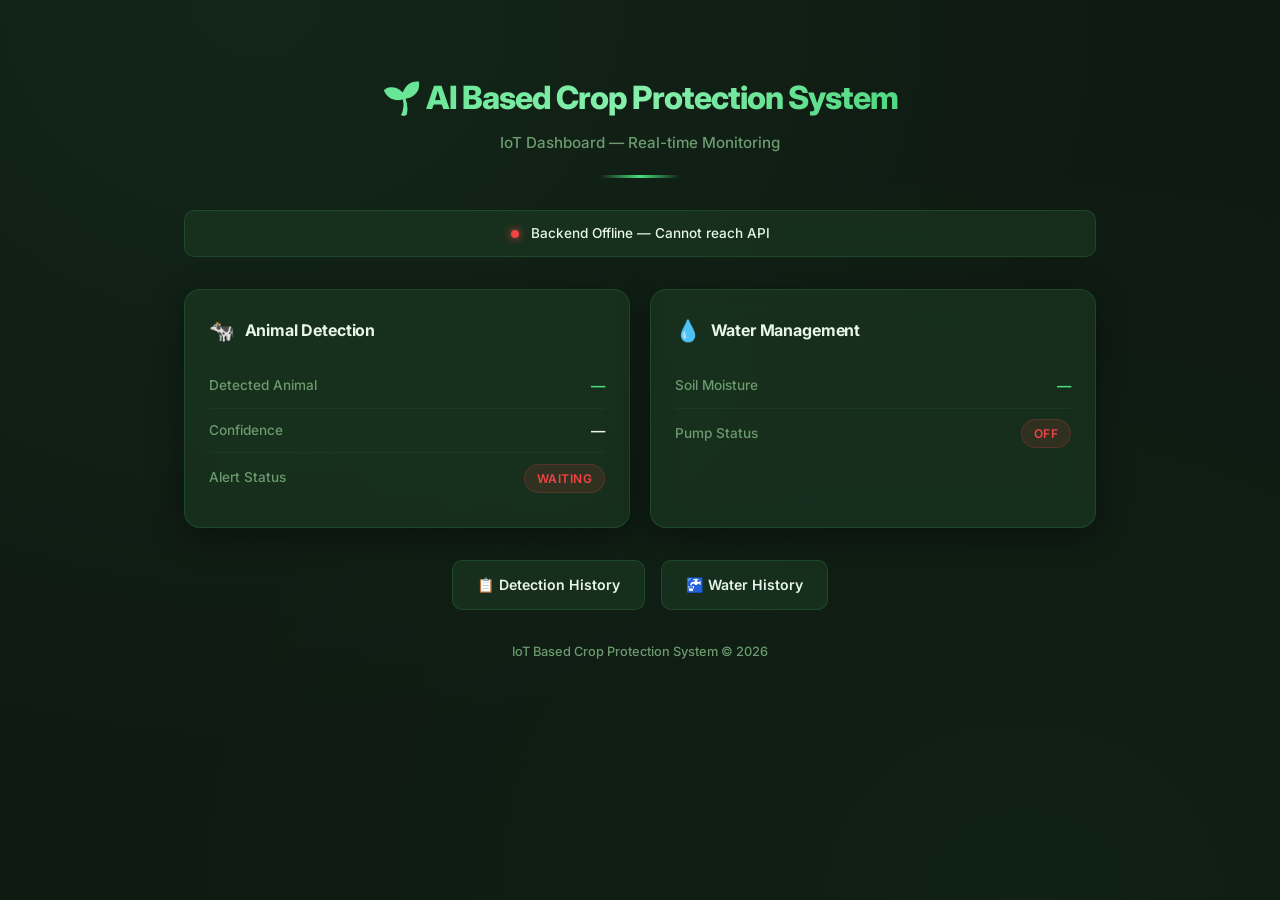
==== index.html @ 3e28712e "Deploy static frontend entry points to root and frontend/ for Vercel" ====
<!DOCTYPE html>
<html lang="en">
<head>
    <meta charset="UTF-8">
    <meta name="viewport" content="width=device-width, initial-scale=1.0">
    <meta name="description" content="IoT Based Crop Protection System with AI — Real-time animal detection dashboard and water management.">
    <title>AI Crop Protection System — Dashboard</title>
    <link rel="stylesheet" href="css/style.css">
</head>
<body>

<div class="container">

    <!-- Header -->
    <header class="header">
        <h1>🌱 AI Based Crop Protection System</h1>
        <p>IoT Dashboard — Real-time Monitoring</p>
    </header>

    <!-- Status Bar -->
    <div class="status-bar">
        <span class="status-dot offline" id="status-dot"></span>
        <span id="status-text">Connecting to backend…</span>
    </div>

    <!-- Cards Grid -->
    <div class="cards-grid">

        <!-- Animal Detection Card -->
        <div class="card">
            <div class="card-header">
                <span class="card-icon">🐄</span>
                <span class="card-title">Animal Detection</span>
            </div>
            <div class="data-row">
                <span class="data-label">Detected Animal</span>
                <span class="data-value highlight" id="val-animal">—</span>
            </div>
            <div class="data-row">
                <span class="data-label">Confidence</span>
                <span class="data-value" id="val-confidence">—</span>
            </div>
            <div class="data-row">
                <span class="data-label">Alert Status</span>
                <span id="val-det-status"><span class="badge badge-off">Waiting</span></span>
            </div>
        </div>

        <!-- Water Management Card -->
        <div class="card">
            <div class="card-header">
                <span class="card-icon">💧</span>
                <span class="card-title">Water Management</span>
            </div>
            <div class="data-row">
                <span class="data-label">Soil Moisture</span>
                <span class="data-value highlight" id="val-soil">—</span>
            </div>
            <div class="data-row">
                <span class="data-label">Pump Status</span>
                <span id="val-pump"><span class="badge badge-off">OFF</span></span>
            </div>
        </div>

    </div>

    <!-- Navigation -->
    <div class="nav-buttons">
        <a href="history.html" class="btn">📋 Detection History</a>
        <a href="water_history.html" class="btn">🚰 Water History</a>
    </div>

    <!-- Footer -->
    <div class="footer">
        IoT Based Crop Protection System &copy; 2026
    </div>

</div>

<script src="js/config.js"></script>
<script src="js/script.js"></script>
<script>
    startAutoRefresh(loadDashboard, 10000);
</script>

</body>
</html>
---- css/style.css ----
/* ============================================================
   AI Crop Protection System — Frontend Styles
   ============================================================ */

@import url('https://fonts.googleapis.com/css2?family=Inter:wght@400;500;600;700;800&display=swap');

/* ---- CSS Custom Properties ---- */
:root {
    --bg-primary: #0f1a12;
    --bg-secondary: #162218;
    --bg-card: rgba(30, 60, 38, 0.55);
    --bg-card-hover: rgba(35, 75, 45, 0.65);
    --accent: #4ade80;
    --accent-dim: #22c55e;
    --accent-glow: rgba(74, 222, 128, 0.25);
    --text-primary: #e8f5e9;
    --text-secondary: #a5d6a7;
    --text-muted: #6b9b6e;
    --border: rgba(74, 222, 128, 0.15);
    --danger: #ef4444;
    --warning: #f59e0b;
    --info: #38bdf8;
    --radius: 16px;
    --radius-sm: 10px;
    --shadow: 0 8px 32px rgba(0, 0, 0, 0.4);
    --shadow-glow: 0 0 30px rgba(74, 222, 128, 0.08);
    --transition: 0.3s cubic-bezier(0.4, 0, 0.2, 1);
}

/* ---- Reset & Base ---- */
*, *::before, *::after {
    margin: 0;
    padding: 0;
    box-sizing: border-box;
}

html {
    scroll-behavior: smooth;
}

body {
    background: var(--bg-primary);
    background-image:
        radial-gradient(ellipse at 20% 0%, rgba(74, 222, 128, 0.06) 0%, transparent 60%),
        radial-gradient(ellipse at 80% 100%, rgba(34, 197, 94, 0.04) 0%, transparent 60%);
    color: var(--text-primary);
    font-family: 'Inter', -apple-system, BlinkMacSystemFont, sans-serif;
    line-height: 1.6;
    min-height: 100vh;
}

/* ---- Container ---- */
.container {
    max-width: 960px;
    margin: 0 auto;
    padding: 2rem 1.5rem;
}

/* ---- Header ---- */
.header {
    text-align: center;
    padding: 2.5rem 0 2rem;
    position: relative;
}

.header::after {
    content: '';
    display: block;
    width: 80px;
    height: 3px;
    background: linear-gradient(90deg, transparent, var(--accent), transparent);
    margin: 1.2rem auto 0;
    border-radius: 2px;
}

.header h1 {
    font-size: 2rem;
    font-weight: 800;
    letter-spacing: -0.03em;
    background: linear-gradient(135deg, var(--accent) 0%, #86efac 50%, var(--accent-dim) 100%);
    -webkit-background-clip: text;
    -webkit-text-fill-color: transparent;
    background-clip: text;
}

.header p {
    color: var(--text-muted);
    font-size: 0.95rem;
    margin-top: 0.5rem;
    font-weight: 500;
}

/* ---- Status Bar ---- */
.status-bar {
    display: flex;
    align-items: center;
    justify-content: center;
    gap: 0.75rem;
    padding: 0.75rem 1.5rem;
    background: var(--bg-card);
    border: 1px solid var(--border);
    border-radius: var(--radius-sm);
    margin-bottom: 2rem;
    backdrop-filter: blur(12px);
    font-size: 0.85rem;
    font-weight: 500;
}

.status-dot {
    width: 8px;
    height: 8px;
    border-radius: 50%;
    background: var(--accent);
    box-shadow: 0 0 8px var(--accent);
    animation: pulse-dot 2s ease-in-out infinite;
}

.status-dot.offline {
    background: var(--danger);
    box-shadow: 0 0 8px var(--danger);
}

@keyframes pulse-dot {
    0%, 100% { opacity: 1; transform: scale(1); }
    50% { opacity: 0.5; transform: scale(0.85); }
}

/* ---- Cards Grid ---- */
.cards-grid {
    display: grid;
    grid-template-columns: 1fr 1fr;
    gap: 1.25rem;
    margin-bottom: 2rem;
}

/* ---- Card ---- */
.card {
    background: var(--bg-card);
    border: 1px solid var(--border);
    border-radius: var(--radius);
    padding: 1.5rem;
    backdrop-filter: blur(12px);
    box-shadow: var(--shadow);
    transition: var(--transition);
    position: relative;
    overflow: hidden;
}

.card::before {
    content: '';
    position: absolute;
    top: 0;
    left: 0;
    right: 0;
    height: 2px;
    background: linear-gradient(90deg, transparent, var(--accent), transparent);
    opacity: 0;
    transition: var(--transition);
}

.card:hover {
    background: var(--bg-card-hover);
    transform: translateY(-2px);
    box-shadow: var(--shadow), var(--shadow-glow);
}

.card:hover::before {
    opacity: 1;
}

.card-full {
    grid-column: 1 / -1;
}

.card-header {
    display: flex;
    align-items: center;
    gap: 0.6rem;
    margin-bottom: 1rem;
}

.card-icon {
    font-size: 1.3rem;
}

.card-title {
    font-size: 1rem;
    font-weight: 700;
    color: var(--text-primary);
    letter-spacing: -0.01em;
}

/* ---- Data Row ---- */
.data-row {
    display: flex;
    justify-content: space-between;
    align-items: center;
    padding: 0.65rem 0;
    border-bottom: 1px solid rgba(74, 222, 128, 0.06);
}

.data-row:last-child {
    border-bottom: none;
}

.data-label {
    color: var(--text-muted);
    font-size: 0.85rem;
    font-weight: 500;
}

.data-value {
    color: var(--text-primary);
    font-size: 0.9rem;
    font-weight: 600;
    font-variant-numeric: tabular-nums;
}

.data-value.highlight {
    color: var(--accent);
}

.data-value.danger {
    color: var(--danger);
}

.data-value.warning {
    color: var(--warning);
}

/* ---- Badge ---- */
.badge {
    display: inline-flex;
    align-items: center;
    gap: 0.35rem;
    padding: 0.25rem 0.75rem;
    border-radius: 20px;
    font-size: 0.75rem;
    font-weight: 600;
    text-transform: uppercase;
    letter-spacing: 0.04em;
}

.badge-active {
    background: rgba(74, 222, 128, 0.15);
    color: var(--accent);
    border: 1px solid rgba(74, 222, 128, 0.25);
}

.badge-off {
    background: rgba(239, 68, 68, 0.12);
    color: var(--danger);
    border: 1px solid rgba(239, 68, 68, 0.2);
}

.badge-on {
    background: rgba(56, 189, 248, 0.12);
    color: var(--info);
    border: 1px solid rgba(56, 189, 248, 0.2);
}

/* ---- Buttons ---- */
.nav-buttons {
    display: flex;
    gap: 1rem;
    margin-top: 2rem;
    justify-content: center;
    flex-wrap: wrap;
}

.btn {
    display: inline-flex;
    align-items: center;
    gap: 0.5rem;
    padding: 0.8rem 1.5rem;
    border: 1px solid var(--border);
    border-radius: var(--radius-sm);
    background: var(--bg-card);
    color: var(--text-primary);
    font-family: 'Inter', sans-serif;
    font-size: 0.88rem;
    font-weight: 600;
    cursor: pointer;
    text-decoration: none;
    transition: var(--transition);
    backdrop-filter: blur(8px);
}

.btn:hover {
    background: var(--accent);
    color: var(--bg-primary);
    border-color: var(--accent);
    box-shadow: 0 0 20px rgba(74, 222, 128, 0.2);
    transform: translateY(-1px);
}

.btn-primary {
    background: var(--accent);
    color: var(--bg-primary);
    border-color: var(--accent);
}

.btn-primary:hover {
    background: var(--accent-dim);
    border-color: var(--accent-dim);
    box-shadow: 0 0 24px rgba(34, 197, 94, 0.3);
}

/* ---- Table ---- */
.table-wrapper {
    overflow-x: auto;
    border-radius: var(--radius);
    border: 1px solid var(--border);
    background: var(--bg-card);
    backdrop-filter: blur(12px);
    box-shadow: var(--shadow);
}

table {
    width: 100%;
    border-collapse: collapse;
    font-size: 0.88rem;
}

thead {
    background: rgba(74, 222, 128, 0.08);
}

th {
    padding: 0.85rem 1rem;
    text-align: left;
    font-size: 0.75rem;
    font-weight: 700;
    color: var(--accent);
    text-transform: uppercase;
    letter-spacing: 0.06em;
    border-bottom: 1px solid var(--border);
}

td {
    padding: 0.8rem 1rem;
    color: var(--text-secondary);
    border-bottom: 1px solid rgba(74, 222, 128, 0.05);
    font-variant-numeric: tabular-nums;
}

tr:last-child td {
    border-bottom: none;
}

tr:hover td {
    background: rgba(74, 222, 128, 0.03);
    color: var(--text-primary);
}

/* ---- Empty State ---- */
.empty-state {
    text-align: center;
    padding: 3rem 1.5rem;
    color: var(--text-muted);
}

.empty-state .icon {
    font-size: 2.5rem;
    margin-bottom: 0.75rem;
    opacity: 0.5;
}

.empty-state p {
    font-size: 0.95rem;
    font-weight: 500;
}

/* ---- Loading Spinner ---- */
.loading {
    display: flex;
    align-items: center;
    justify-content: center;
    gap: 0.6rem;
    padding: 2rem;
    color: var(--text-muted);
    font-size: 0.9rem;
}

.spinner {
    width: 18px;
    height: 18px;
    border: 2px solid var(--border);
    border-top-color: var(--accent);
    border-radius: 50%;
    animation: spin 0.8s linear infinite;
}

@keyframes spin {
    to { transform: rotate(360deg); }
}

/* ---- Error State ---- */
.error-msg {
    text-align: center;
    padding: 1.25rem;
    background: rgba(239, 68, 68, 0.08);
    border: 1px solid rgba(239, 68, 68, 0.2);
    border-radius: var(--radius-sm);
    color: var(--danger);
    font-size: 0.88rem;
    font-weight: 500;
}

/* ---- Footer ---- */
.footer {
    text-align: center;
    padding: 2rem 0 1rem;
    color: var(--text-muted);
    font-size: 0.8rem;
    font-weight: 500;
}

/* ---- Responsive ---- */
@media (max-width: 640px) {
    .cards-grid {
        grid-template-columns: 1fr;
    }

    .header h1 {
        font-size: 1.5rem;
    }

    .container {
        padding: 1.25rem 1rem;
    }

    .nav-buttons {
        flex-direction: column;
        align-items: stretch;
    }

    .btn {
        justify-content: center;
    }
}
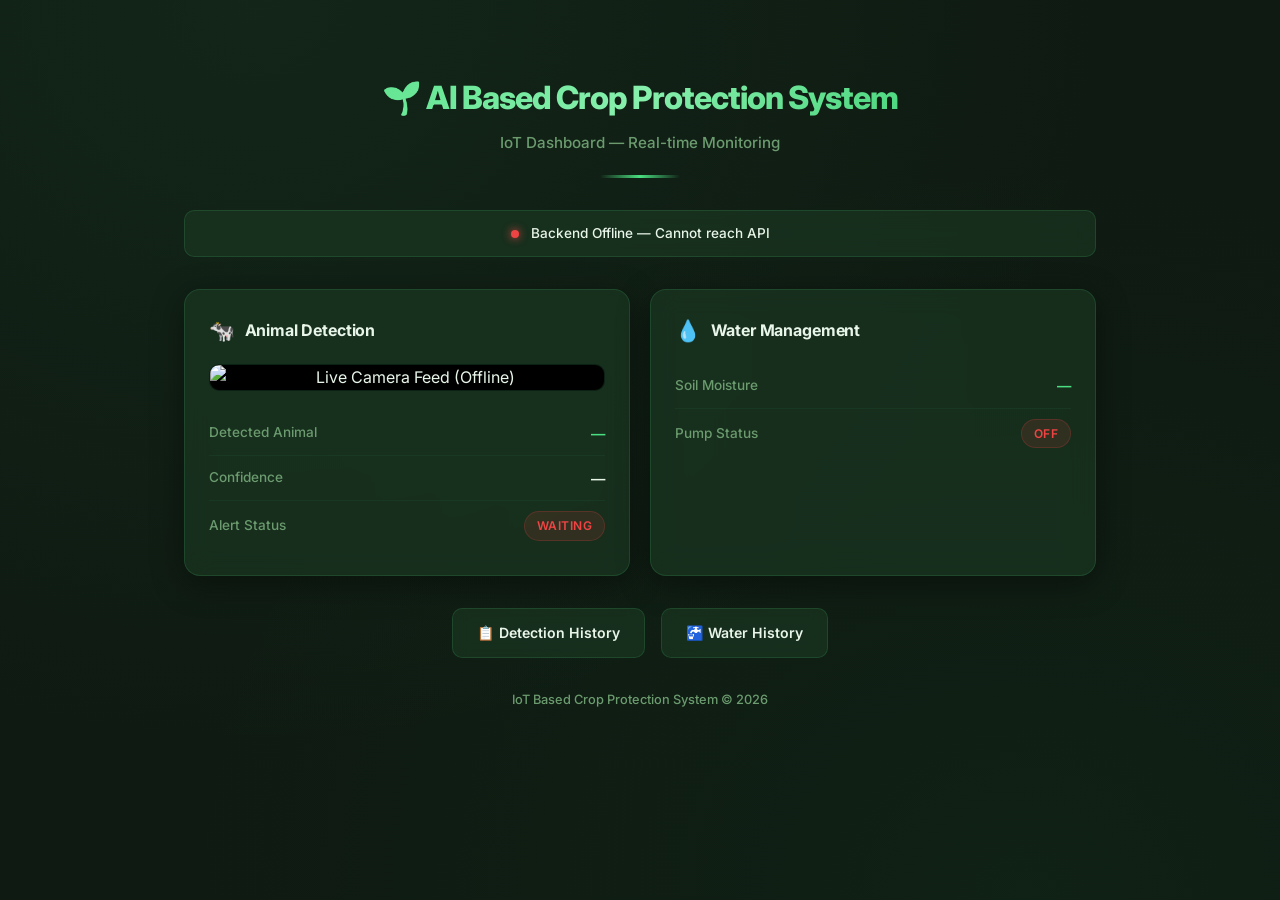
==== commit 88a949cf: "Place index.html and static assets at root to eliminate Vercel 404" ====
--- a/index.html
+++ b/index.html
@@ -32,6 +32,12 @@
                 <span class="card-icon">🐄</span>
                 <span class="card-title">Animal Detection</span>
             </div>
+
+            <!-- Video Stream Container -->
+            <div style="margin-bottom: 1.25rem; text-align: center; overflow: hidden; border-radius: var(--radius-sm); border: 1px solid var(--border); background: #000;">
+                <img id="camera-stream" src="" style="width: 100%; height: auto; max-height: 280px; display: block; object-fit: contain;" alt="Live Camera Feed (Offline)">
+            </div>
+
             <div class="data-row">
                 <span class="data-label">Detected Animal</span>
                 <span class="data-value highlight" id="val-animal">—</span>
@@ -52,6 +58,7 @@
                 <span class="card-icon">💧</span>
                 <span class="card-title">Water Management</span>
             </div>
+
             <div class="data-row">
                 <span class="data-label">Soil Moisture</span>
                 <span class="data-value highlight" id="val-soil">—</span>
